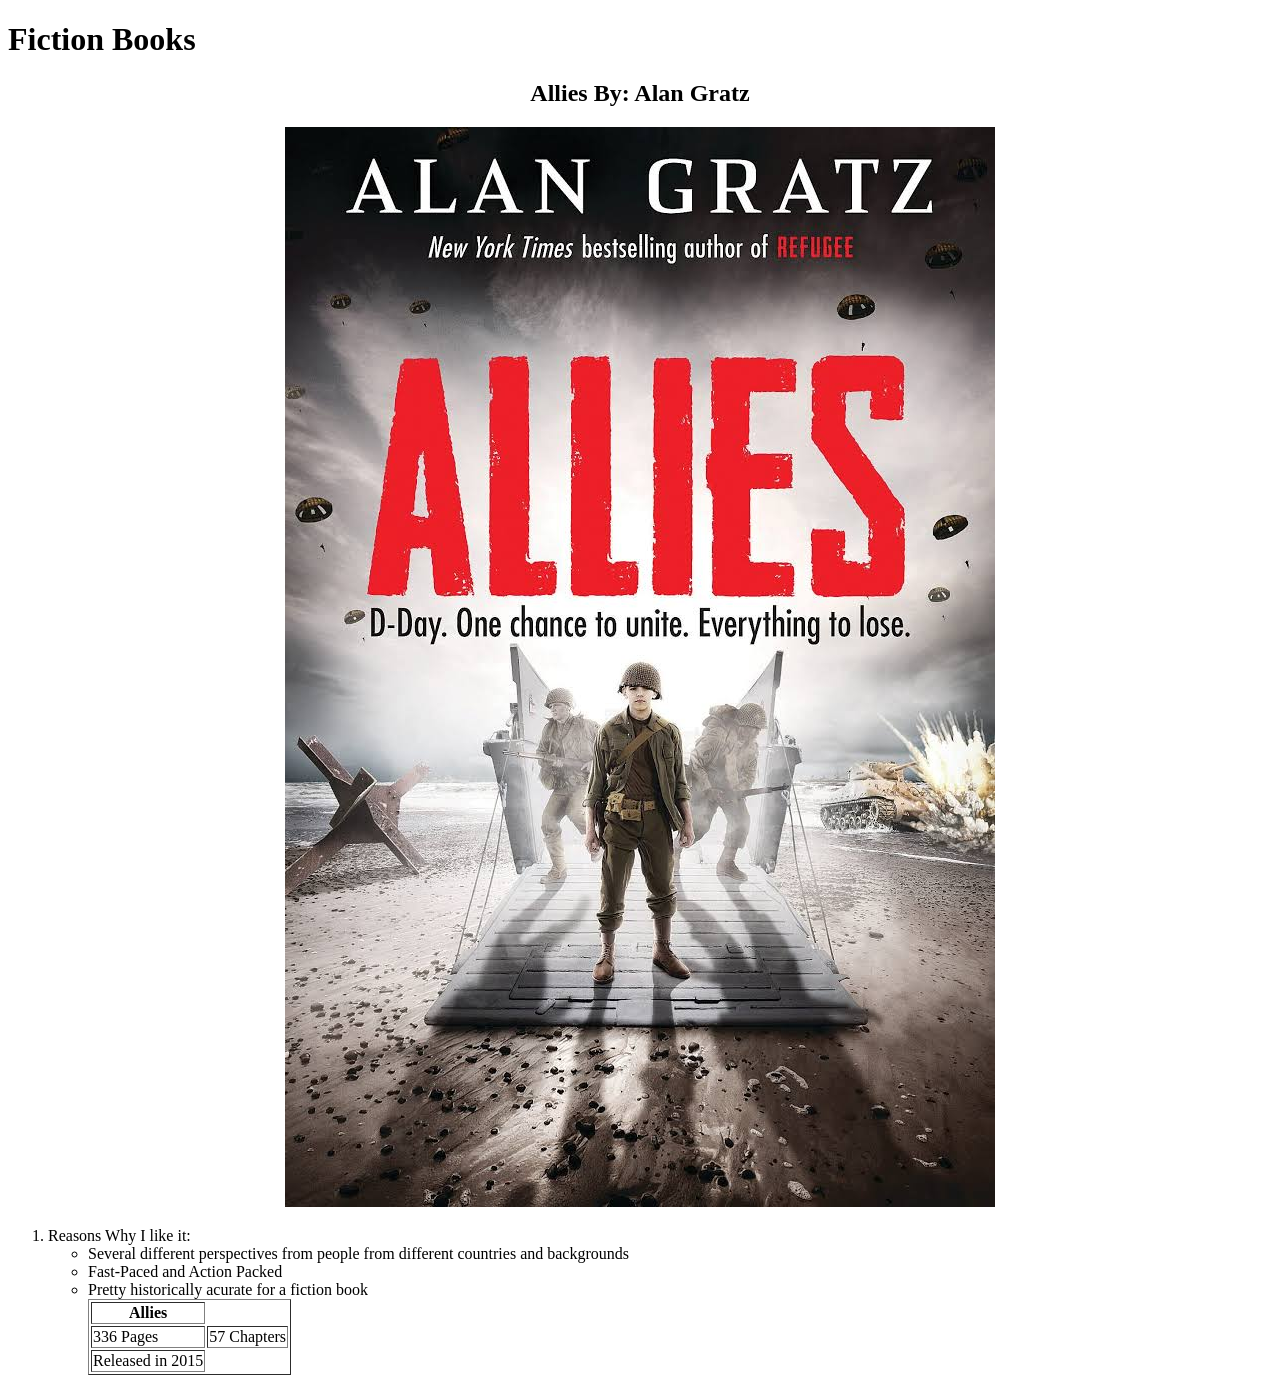
==== FictionBooks.html @ 757618d3 "Add files via upload" ====
<!Doctype html> 
	<html>
	<head>
	<title>Fiction Books</title>
	</head>
	<body>
		<h1>Fiction Books</h1>


	<h2><center><b>Allies</b> By: Alan Gratz</center></h2>
	<center><img src="Allies.jpg" alt="Allies"/></center>


			<ol>
				<li>Reasons Why I like it:</li>
				<ul>
					<li> Several different perspectives from people from different countries and backgrounds</li>
					<li>Fast-Paced and Action Packed</li>
					<li>Pretty historically acurate for a fiction book</li>
					

	<table border=1>
					<th> Allies</th>
					
					<tr>
						<td> 336 Pages</td>
						<td> 57 Chapters</td>
						
					</tr>
					<tr>
						<td> Released in 2015
						</td>	
					</tr>

				</table>
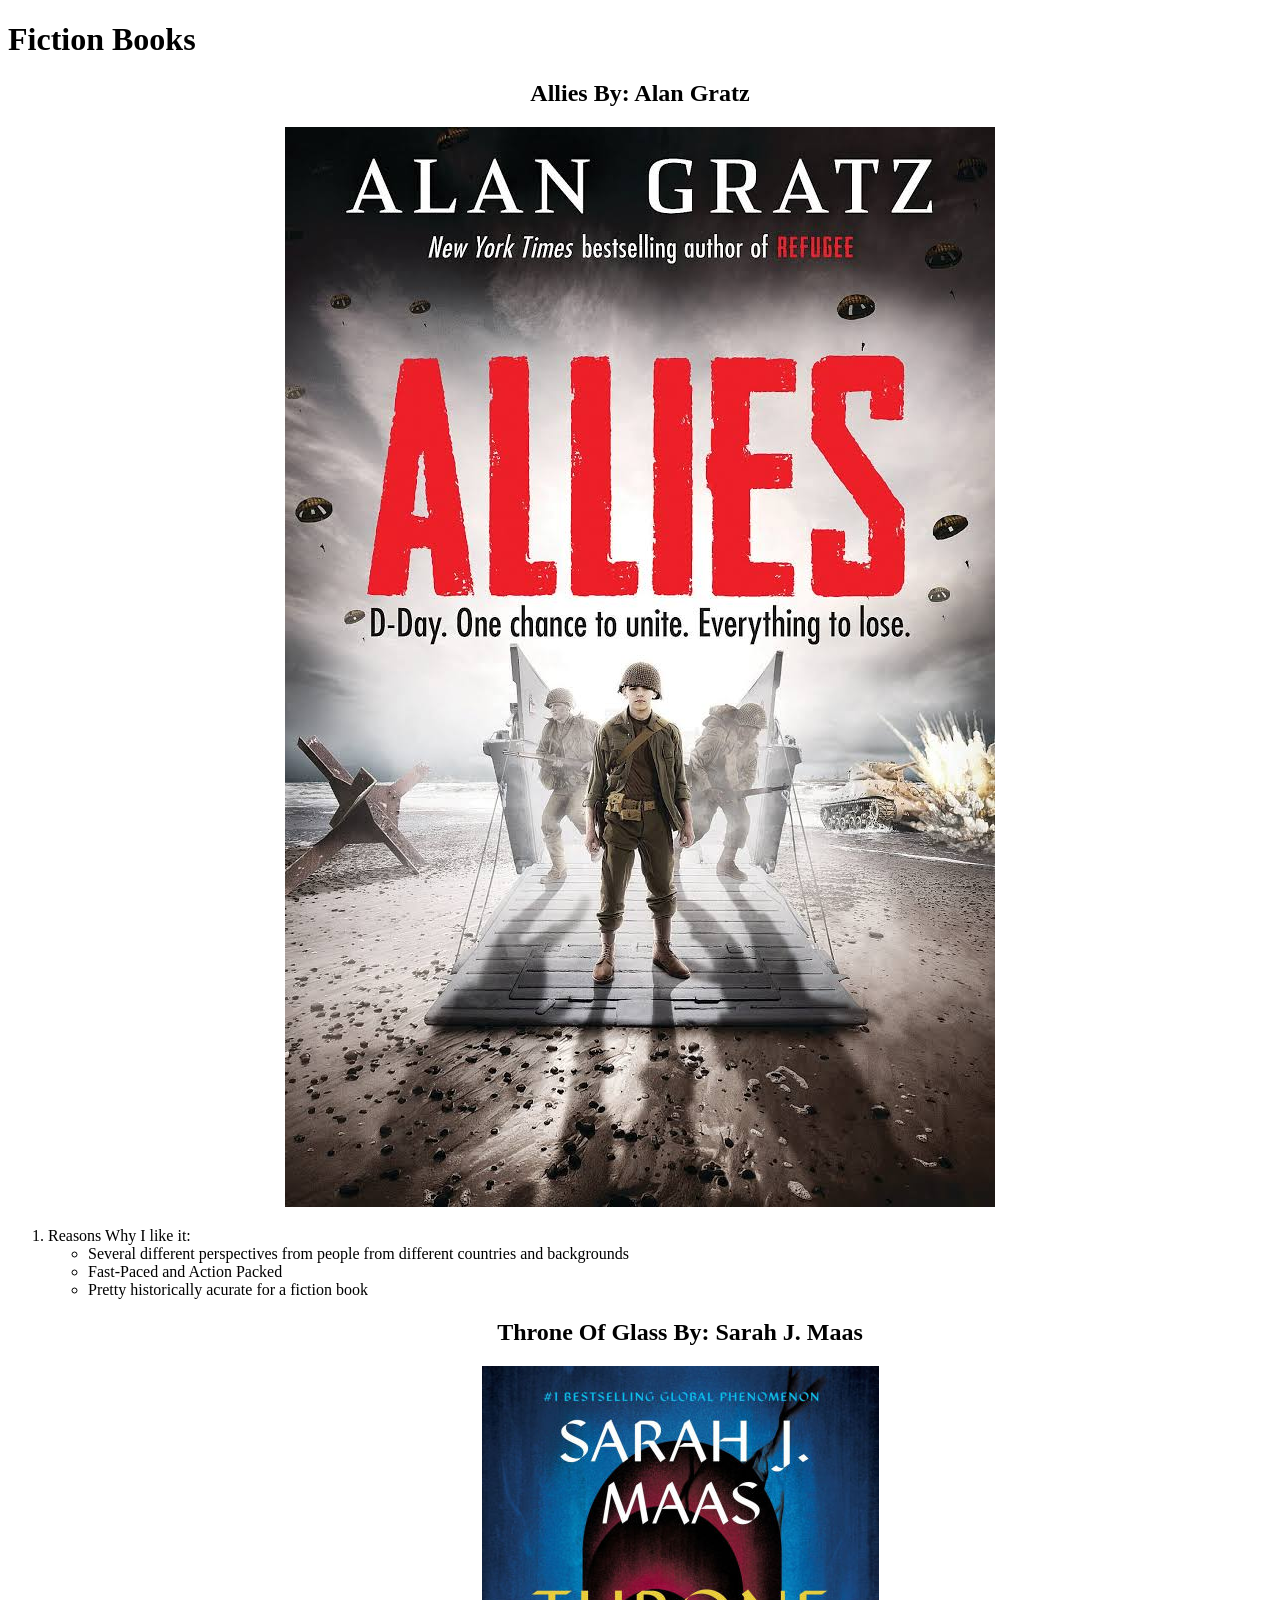
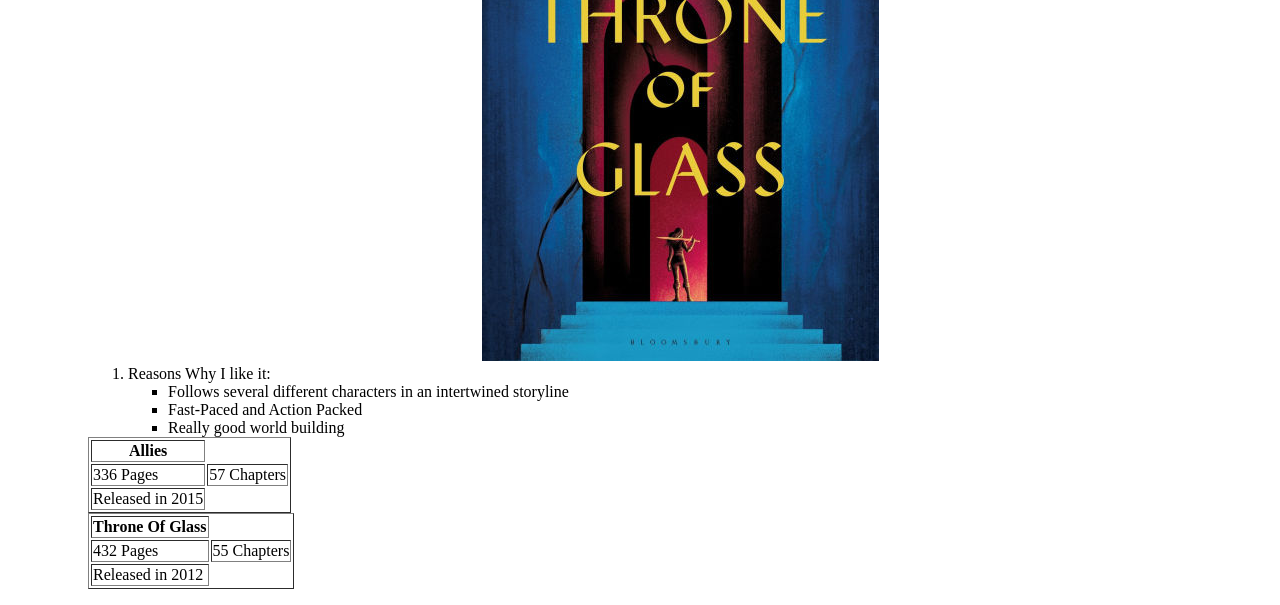
==== commit b2dae2b2: "Add files via upload" ====
--- a/FictionBooks.html
+++ b/FictionBooks.html
@@ -4,13 +4,11 @@
 	<title>Fiction Books</title>
 	</head>
 	<body>
-		<h1>Fiction Books</h1>
+		<h1>Fiction Books</h1> 
 
 
 	<h2><center><b>Allies</b> By: Alan Gratz</center></h2>
 	<center><img src="Allies.jpg" alt="Allies"/></center>
-
-
 			<ol>
 				<li>Reasons Why I like it:</li>
 				<ul>
@@ -18,7 +16,6 @@
 					<li>Fast-Paced and Action Packed</li>
 					<li>Pretty historically acurate for a fiction book</li>
 					
-
 	<table border=1>
 					<th> Allies</th>
 					
@@ -32,4 +29,29 @@
 						</td>	
 					</tr>
 
+
+<h2><center><b>Throne Of Glass</b> By: Sarah J. Maas</center></h2>
+	<center><img src="ThroneOfGlass.jpg" alt="Throne Of Glass"/></center>
+
+
+			<ol>
+				<li>Reasons Why I like it:</li>
+				<ul>
+					<li> Follows several different characters in an intertwined storyline</li>
+					<li>Fast-Paced and Action Packed</li>
+					<li>Really good world building</li>
+					
+
+	<table border=1>
+					<th> Throne Of Glass</th>
+					
+					<tr>
+						<td> 432 Pages</td>
+						<td> 55 Chapters</td>
+						
+					</tr>
+					<tr>
+						<td> Released in 2012
+						</td>	
+					</tr>
 				</table>
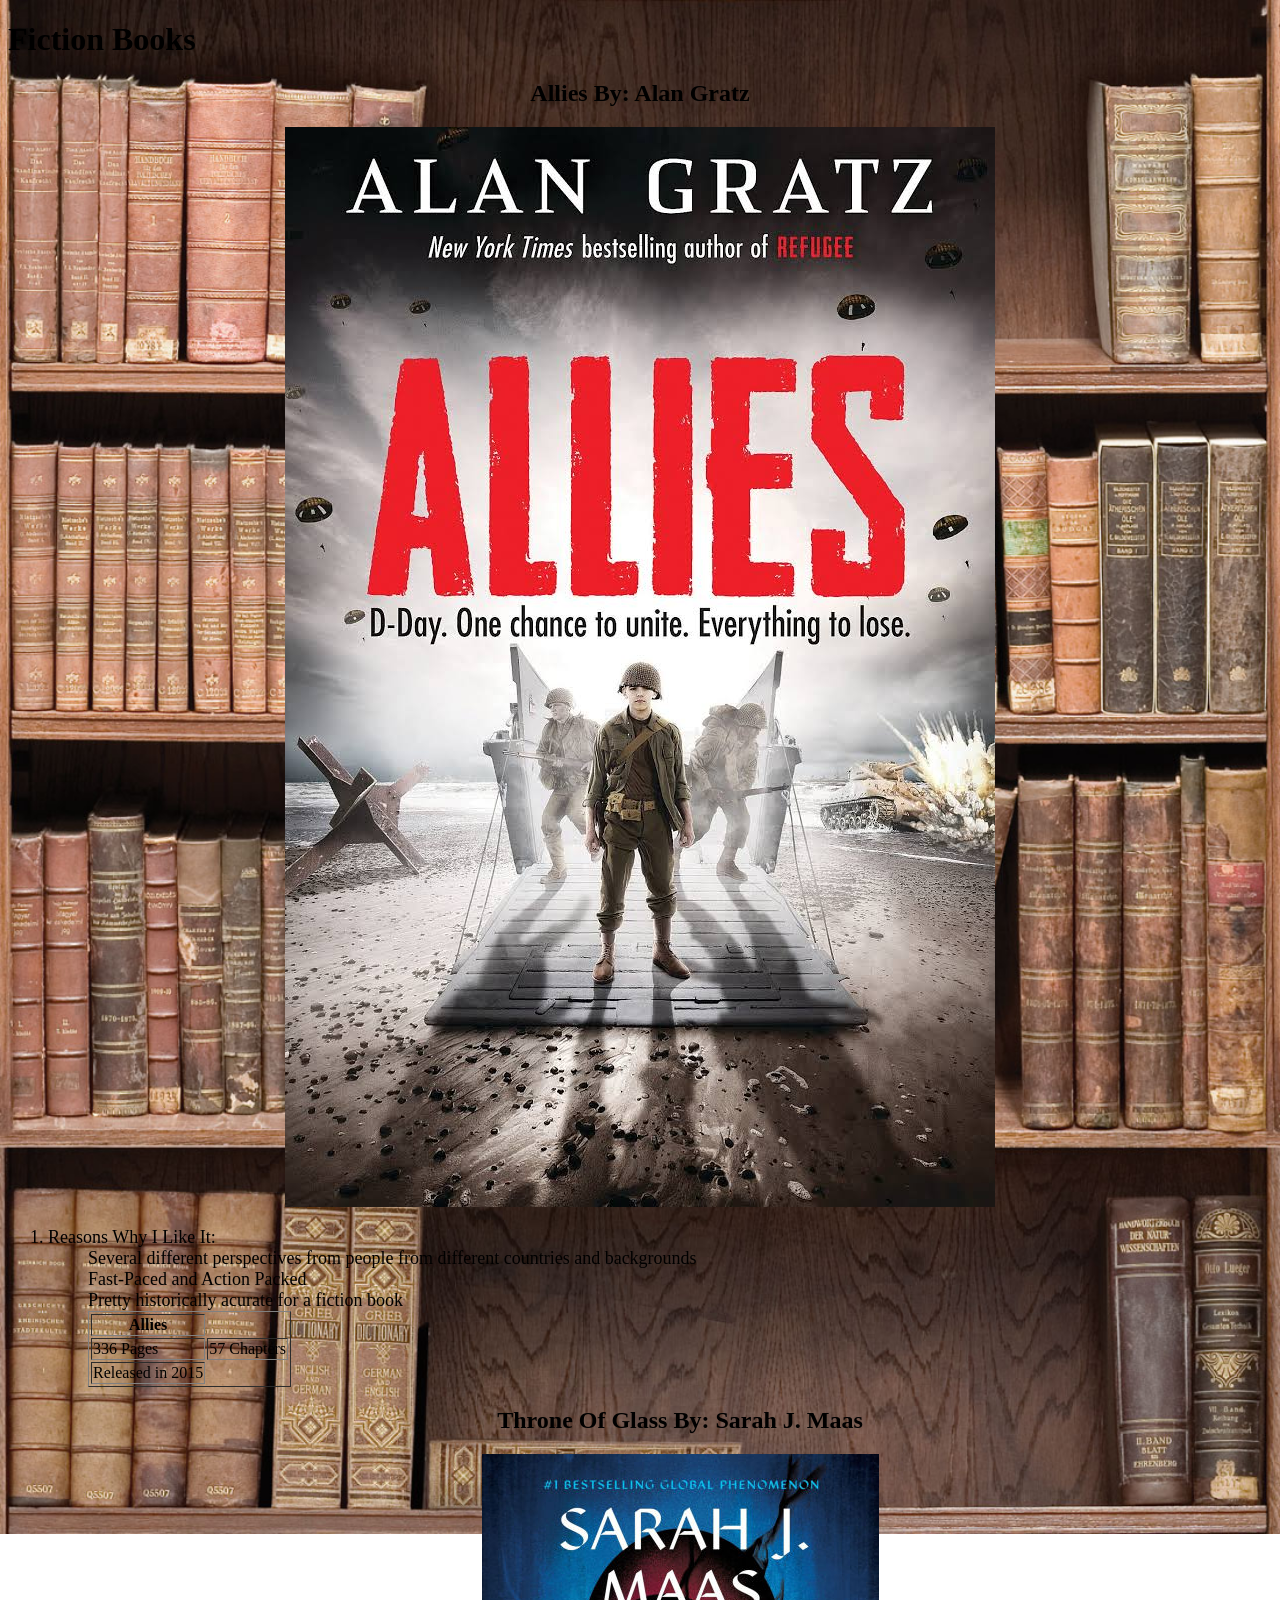
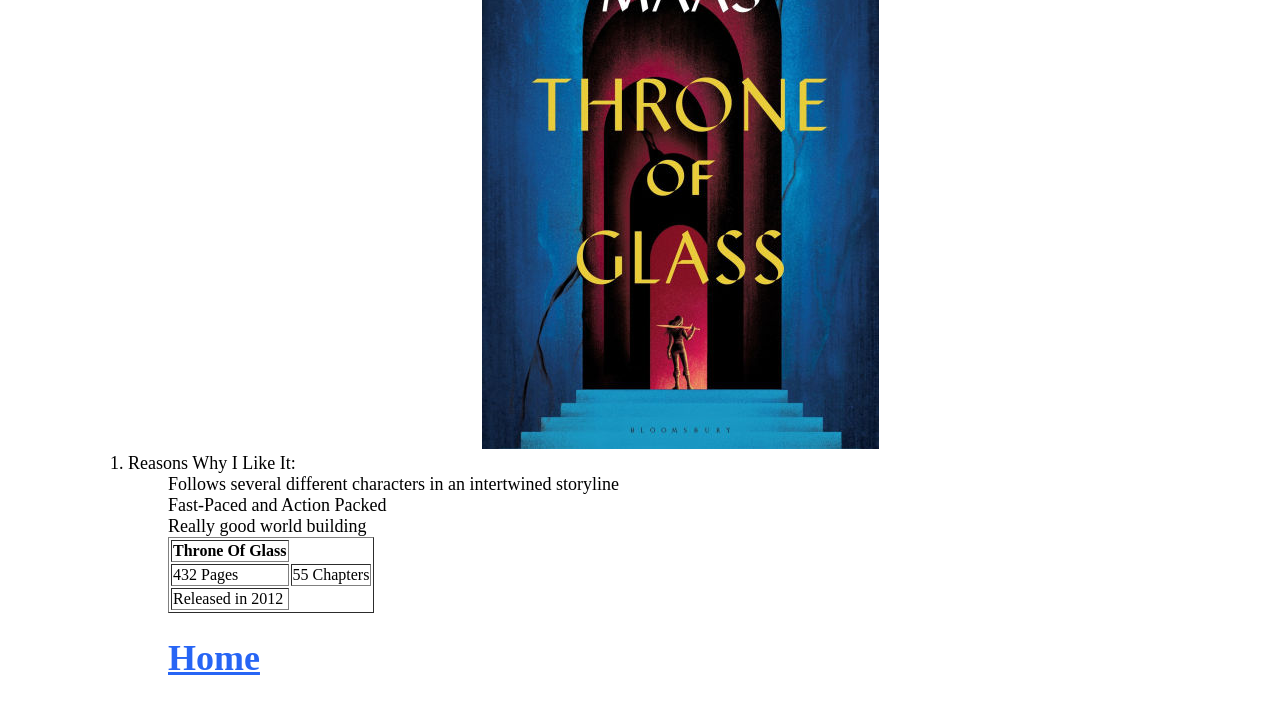
==== commit 5d9f4c6f: "Add files via upload" ====
--- a/FictionBooks.html
+++ b/FictionBooks.html
@@ -2,15 +2,18 @@
 	<html>
 	<head>
 	<title>Fiction Books</title>
+	<link href="style.css" type="text/css" rel="stylesheet"/>
+
 	</head>
 	<body>
 		<h1>Fiction Books</h1> 
 
 
-	<h2><center><b>Allies</b> By: Alan Gratz</center></h2>
+	<h2><center><b>Allies</b> 
+	By: Alan Gratz</center></h2>
 	<center><img src="Allies.jpg" alt="Allies"/></center>
 			<ol>
-				<li>Reasons Why I like it:</li>
+				<li>Reasons Why I Like It:</li>
 				<ul>
 					<li> Several different perspectives from people from different countries and backgrounds</li>
 					<li>Fast-Paced and Action Packed</li>
@@ -28,14 +31,14 @@
 						<td> Released in 2015
 						</td>	
 					</tr>
-
+</table>
 
 <h2><center><b>Throne Of Glass</b> By: Sarah J. Maas</center></h2>
 	<center><img src="ThroneOfGlass.jpg" alt="Throne Of Glass"/></center>
 
 
 			<ol>
-				<li>Reasons Why I like it:</li>
+				<li>Reasons Why I Like It:</li>
 				<ul>
 					<li> Follows several different characters in an intertwined storyline</li>
 					<li>Fast-Paced and Action Packed</li>
@@ -54,4 +57,7 @@
 						<td> Released in 2012
 						</td>	
 					</tr>
-				</table>+				</table>
+
+				<a href="index.html"><h1>Home</h1></a>
+			</body>
--- a/style.css
+++ b/style.css
@@ -0,0 +1,25 @@
+
+
+p,li,a {
+	font-family: "Times New Roman", san-serif;
+	font-size:18px;
+}
+
+ul {
+	list-style-type: none;
+}
+
+a{
+	color:#2765F5;
+}
+
+a:visited { color:#302687
+ }
+
+ body {
+ 	background-image: url("Bookshelf.jpg");
+ 	background-repeat:no-repeat;
+ 	background-size:100% auto;
+ }
+
+ 
